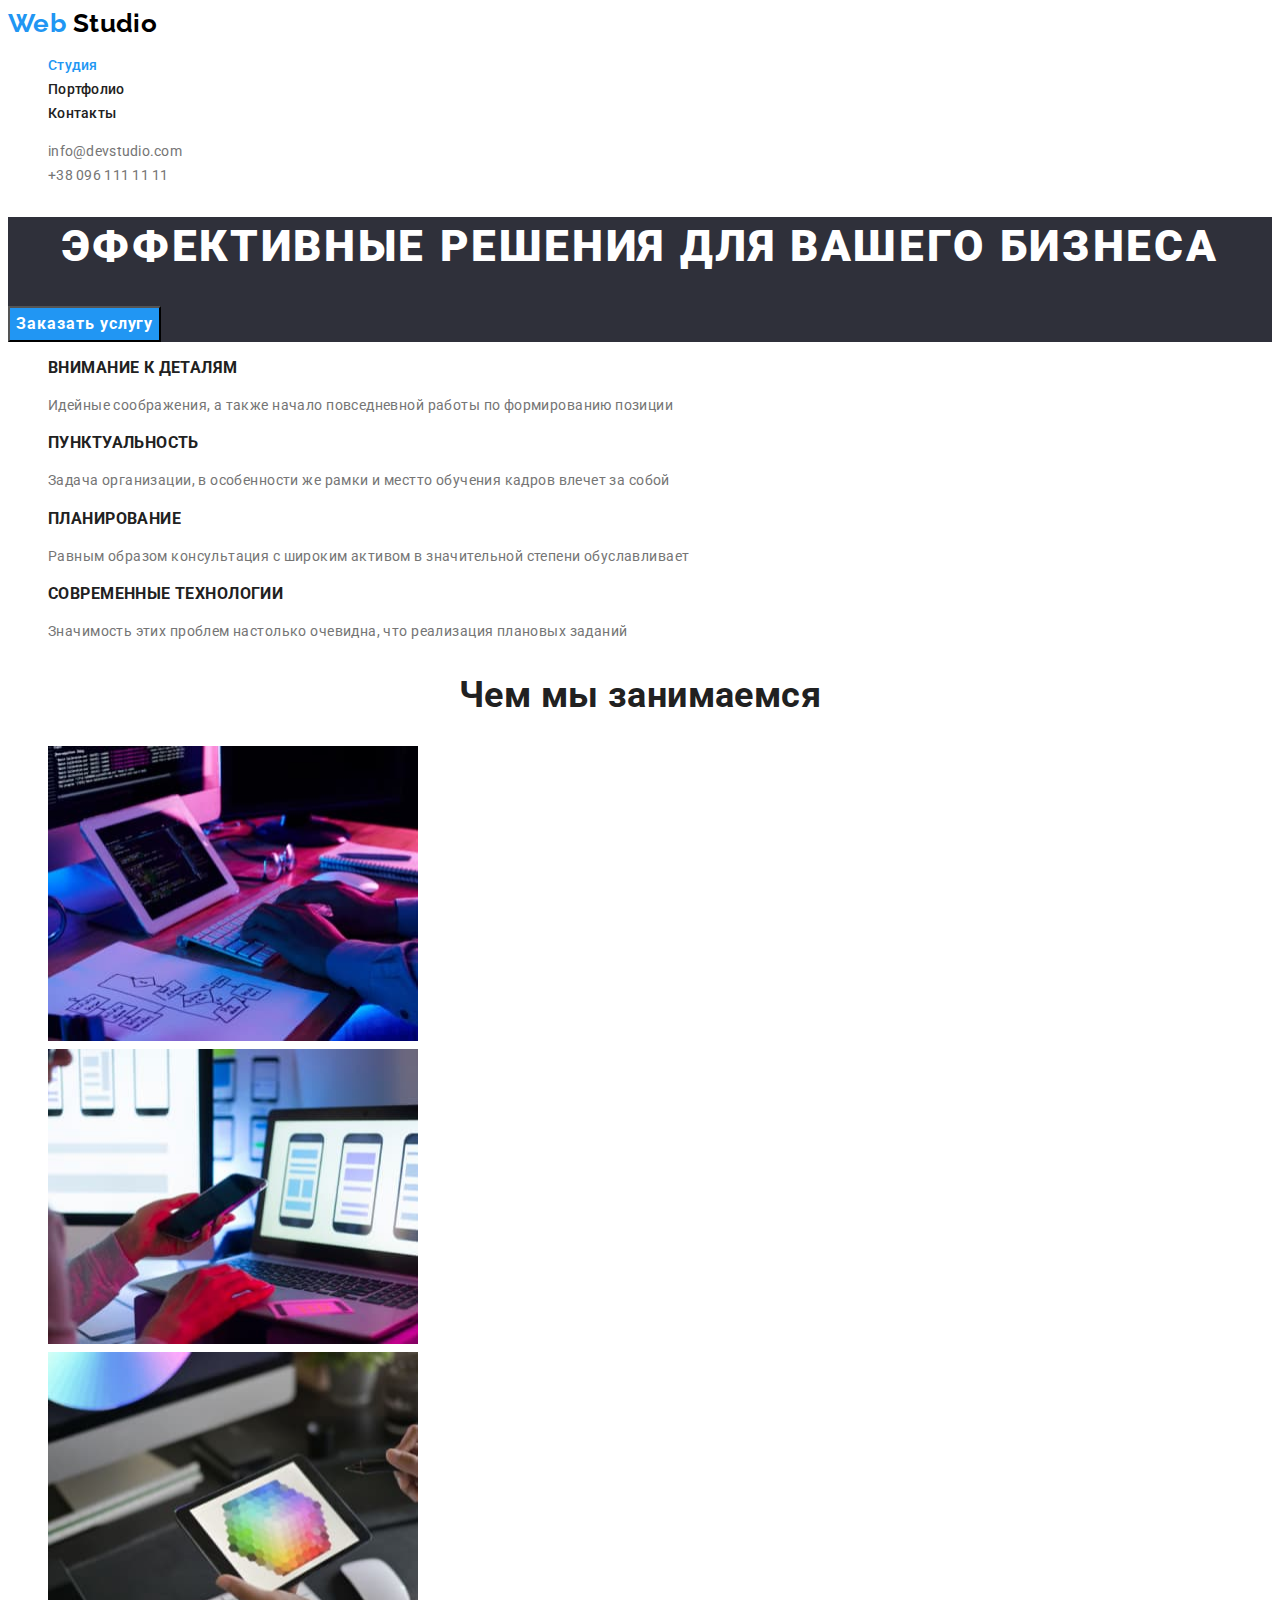
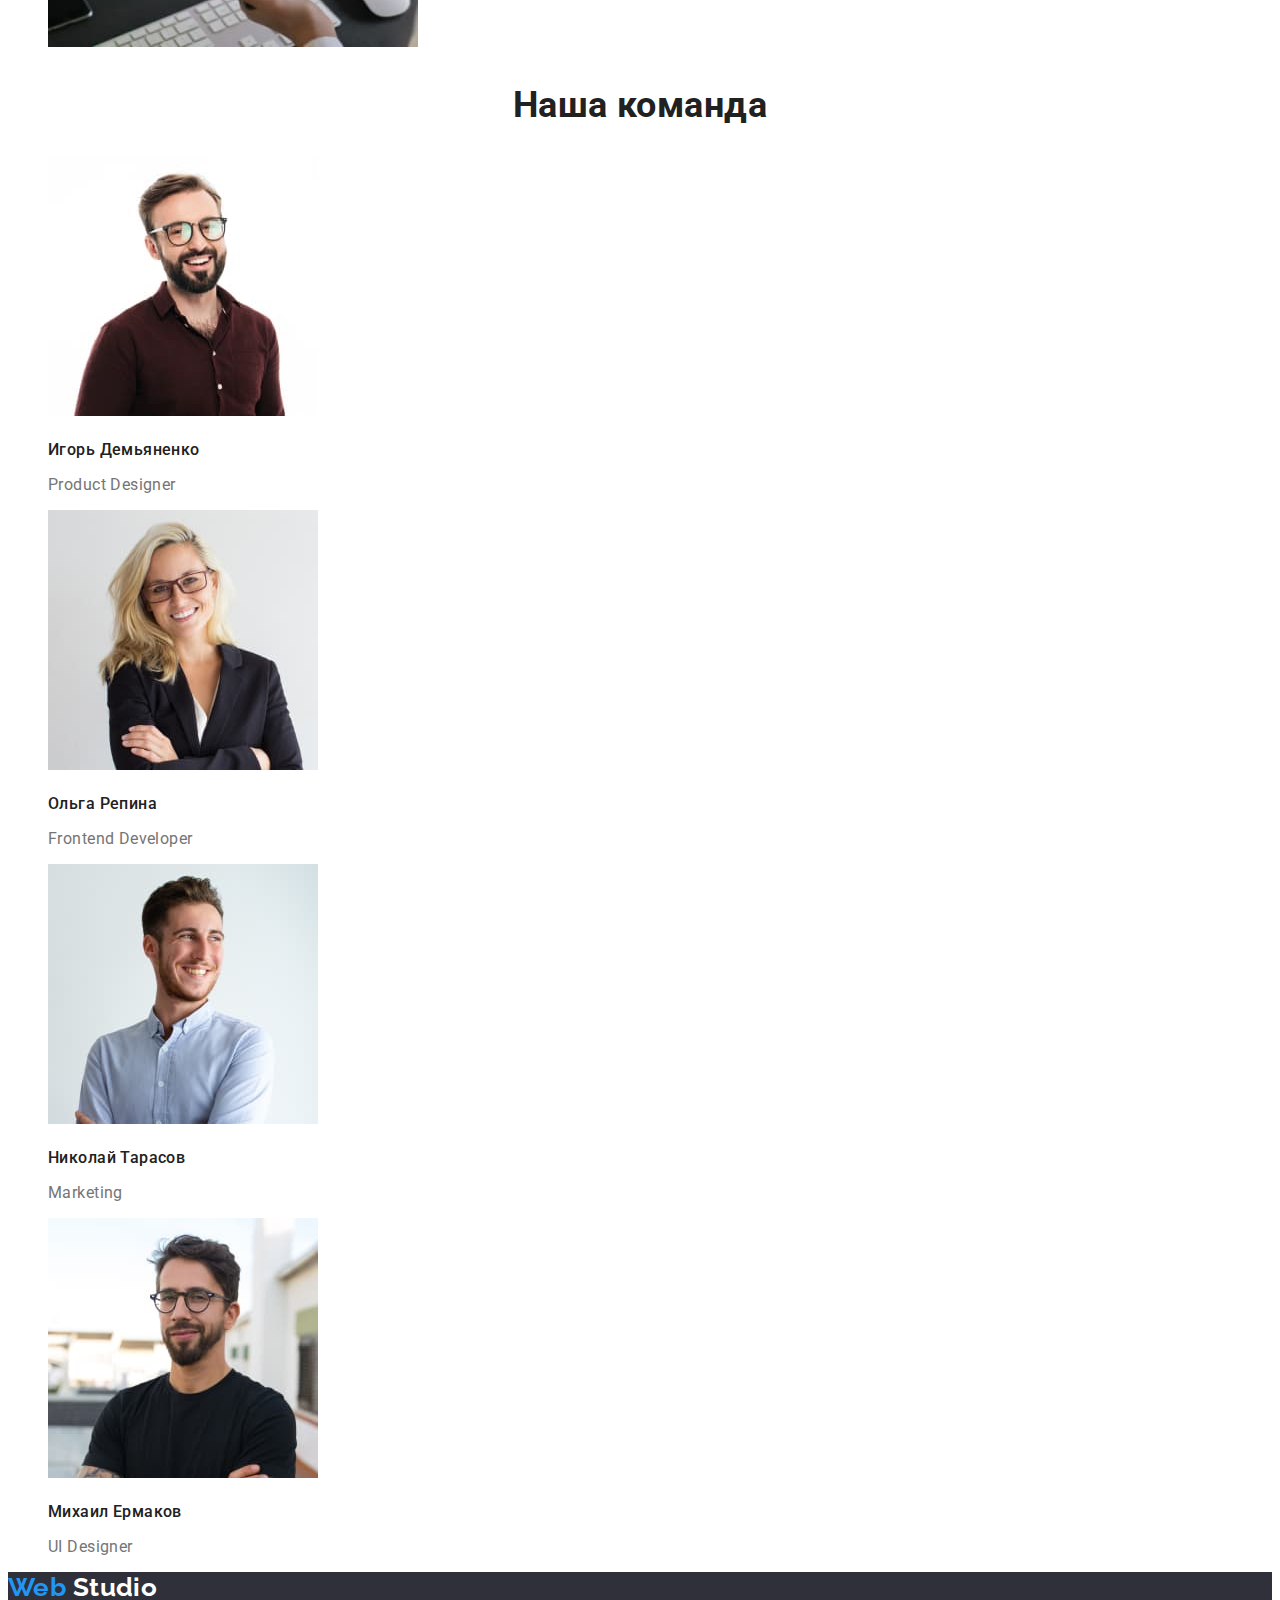
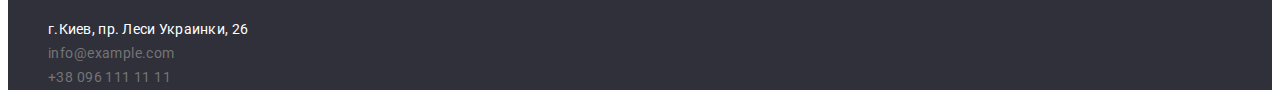
==== index.html @ 03360851 "Initial commit" ====
<!DOCTYPE html>
<html lang="ru">
	<head>
		<meta charset="UTF-8" />
		<meta http-equiv="X-UA-Compatible" content="IE=edge" />
		<meta name="viewport" content="width=device-width, initial-scale=1.0" />
		<title>Document</title>
		<link rel="preconnect" href="https://fonts.googleapis.com" />
		<link rel="preconnect" href="https://fonts.gstatic.com" crossorigin />
		<link href="https://fonts.googleapis.com/css2?family=Roboto:wght@400;500;700;900&display=swap" rel="stylesheet" />
		<link rel="preconnect" href="https://fonts.googleapis.com" />
		<link rel="preconnect" href="https://fonts.gstatic.com" crossorigin />
		<link href="https://fonts.googleapis.com/css2?family=Raleway:wght@700&display=swap" rel="stylesheet" />
		<link rel="stylesheet" href="./styles/styles.css" />
	</head>
	<body>
		<!-- Header -->
		<header class="header">
			<nav class="header-nav">
				<a class="logo" href="./index.html">
					<span class="logo-cl">Web</span>
					Studio
				</a>

				<ul class="header-list">
					<li class="header-item">
						<a class="header-link studio current" href="./index.html">Студия</a>
					</li>
					<li class="header-item">
						<a class="header-link portfolio" href="./portfolio.html">Портфолио</a>
					</li>
					<li class="header-item">
						<a class="header-link contact" href="">Контакты</a>
					</li>
				</ul>
			</nav>
			<ul class="list-contact">
				<li class="contact-link">
					<a class="link" href="mailto:info@devstudio.com">info@devstudio.com</a>
				</li>
				<li class="contact-tel">
					<a class="link" href="tel:+380961111111">+38 096 111 11 11</a>
				</li>
			</ul>
		</header>
		<!-- Main -->
		<main>
			<!-- Hero -->
			<section class="hero">
				<h1 class="hero-title">Эффективные решения для вашего бизнеса</h1>
				<button class="button primary">Заказать услугу</button>
			</section>
			<!-- Benefits -->
			<section class="section">
				<h2 hidden>Преимущества</h2>
				<ul class="section-list">
					<li class="section-item">
						<h3 class="section-title">Внимание к деталям</h3>
						<p class="text">Идейные соображения, а также начало повседневной работы по формированию позиции</p>
					</li>
					<li class="section-item">
						<h3 class="section-title">Пунктуальность</h3>
						<p class="text">Задача организации, в особенности же рамки и местто обучения кадров влечет за собой</p>
					</li>
					<li class="section-item">
						<h3 class="section-title">Планирование</h3>
						<p class="text">Равным образом консультация с широким активом в значительной степени обуславливает</p>
					</li>
					<li class="section-item">
						<h3 class="section-title">Современные технологии</h3>
						<p class="text">Значимость этих проблем настолько очевидна, что реализация плановых заданий</p>
					</li>
				</ul>
			</section>
			<!-- About -->
			<section class="work">
				<h2 class="work-title">Чем мы занимаемся</h2>
				<ul class="work-list">
					<li class="work-item">
						<img class="work-img" src="./images/home/box-1.jpg" alt="алгоритм" width="370" height="295" />
					</li>
					<li class="work-item">
						<img class="work-img" src="./images/home/box-2.jpg" alt="три-смартфона" width="370" height="295" />
					</li>
					<li class="work-item">
						<img class="work-img" src="./images/home/box-3.jpg" alt="планшет" width="370" height="295" />
					</li>
				</ul>
			</section>

			<!-- Command -->
			<section class="section-command">
				<h2 class="command-title">Наша команда</h2>
				<ul class="command-list">
					<li class="command-item">
						<img class="command-img" src="./images/home/img-1.jpg" alt="Игорь-Демьяненко" width="270" height="260" />
						<h3 class="subtitle">Игорь Демьяненко</h3>
						<p class="text" lang="en">Product Designer</p>
					</li>
					<li class="command-item">
						<img src="./images/home/img-2.jpg" alt="Ольга-Репина" width="270" height="260" />
						<h3 class="subtitle">Ольга Репина</h3>
						<p class="text" lang="en">Frontend Developer</p>
					</li>
					<li class="command-item">
						<img src="./images/home/img-3.jpg" alt="Николай-Тарасов" width="270" height="260" />
						<h3 class="subtitle">Николай Тарасов</h3>
						<p class="text" lang="en">Marketing</p>
					</li>
					<li class="command-item">
						<img class="command-img" src="./images/home/img-4.jpg" alt="Михаил-Ерамаков" width="270" height="260" />
						<h3 class="subtitle">Михаил Ермаков</h3>
						<p class="text" lang="en">UI Designer</p>
					</li>
				</ul>
			</section>
		</main>

		<!-- Footer -->
		<footer class="footer">
			<a class="logo" href="./index.html">
				<span class="logo-cl">Web</span>
				Studio
			</a>
			<!-- Contacts -->
			<address class="contact">
				<ul class="list">
					<li class="item">
						<a
							class="link-map"
							href="https://goo.gl/maps/piqngm7oDQpEDh6u6"
							target="_blank"
							rel="noopener nofollow noreferrer"
						>
							г.Киев, пр. Леси Украинки, 26
						</a>
					</li>
					<li class="item">
						<a class="link" href="mailto:info@example.com">info@example.com</a>
					</li>
					<li class="item">
						<a class="link" href="tel:+380961111111">+38 096 111 11 11</a>
					</li>
				</ul>
			</address>
		</footer>
	</body>
</html>
---- styles/styles.css ----
/* Fonts */
:root 
{
    --main-font: 'Roboto', sans-serif;
    --secondary-font: 'Raleway', sans-serif;
    --main-font-size: 14px;
    --accent-txt-color: #2196F3;
    --logo-txt-color: #000000;
    --subtitle-txt: #212121;
    --primary-txt-color: #757575;
    --hero-bcg: #2F303A;
    --background: #F5F4FA;
    --bcg-color: #FFFFFF;
}

body 
{
    font-family: var(--main-font), sans-serif;
    font-size: var(--main-font-size);
    letter-spacing: 0.03em;
    line-height: 1.71;
}
/* Header */
.header-item, .contact-link, .contact-tel 
{
    text-decoration: none;
    list-style: none;
}
/* logo */
.logo
{
    font-family: var(--secondary-font), sans-serif;
    font-weight: 700;
    font-size: 26px;
    line-height: 1.19;
    text-transform: capitalize;
    text-decoration: none;
    color: var(--logo-txt-color);
}

.header.logo, .footer>.logo 
{
    color: var(--bcg-color);
}

.logo-cl 
{
    color: var(--accent-txt-color);
}

/* Header */
.header-link.current
{
    letter-spacing: 0.02em;
    color: var(--accent-txt-color);
}

.header-link 
{
    text-decoration: none;
    text-transform: capitalize;
    font-weight: 500;
    line-height: 1.14;
    letter-spacing: 0.02em;
    color: var(--subtitle-txt);
    
}
.header-link:hover,
.header-link:focus 
{
    color: var(--accent-txt-color);
}

/* link to page */
.link, .card-text 
{
    color: var(--primary-txt-color);
}

.link, .link-map
{
    font-style: normal;
    font-size: 14px;
    letter-spacing: 0.02em;
    line-height: 1.71;
    text-decoration: none;
}
.item>.link {letter-spacing: 0.03em;}
.link-map 
{
    color: var(--bcg-color); 
}

.link:hover, .link:focus, .link-map:hover, .link-map:focus
{  color: var(--accent-txt-color);
}
/* Block Hero */
.hero 
{
    background-color: var(--hero-bcg);
}
.hero-title 
{
    font-weight: 900;
    font-size: 44px;
    line-height: 1.36;
    text-align: center;
    text-transform: uppercase;
    letter-spacing: 0.06em;
    color: var(--bcg-color);
}


.button 
{
    align-items: center;
    text-align: center;
    cursor: pointer;
    font-family: inherit;
    font-weight: 700;
    font-size: 16px;
    line-height: 1.88;
    letter-spacing: 0.06em;
    background-color: var(--background); 
    color: var(--subtitle-txt);
}
.button.primary
{
    color: var(--bcg-color);
    background-color: var(--accent-txt-color);
}
.button.primary:hover, .button-primary:focus
{
    background-color: #188CE8;
}

/* Benefits */
.work-title, .command-title
{
    font-weight: 700;
    font-size: 36px;
    line-height: 1.17;
    text-align: center;
    color: var(--subtitle-txt);
}

.section-title 
{
    font-weight: 700;
    line-height: 1.14;
    text-transform: uppercase;
    color: var(--subtitle-txt); 
}

.section-item .text 
{   
    color: var(--primary-txt-color);
}
.command-item .subtitle {
    font-weight: 500;
    font-size: 16px;
    line-height: 1.19;
    text-transform: capitalize;
    color: var(--subtitle-txt);
}
.command-item .text 
{
    font-size: 16px;
    line-height: 1.19;
    color: var(--primary-txt-color);
}

.section-list, .work-list, 
.command-list, .header-list, 
.filter-list, .card-list, .list 
{
    list-style: none;
}

/* Filter on page two */
.filter-btn.current,
.filter-btn:hover,
.filter-btn:focus {
    letter-spacing: 0.02em;
    color: var(--bcg-color);
    background-color: var(--accent-txt-color);
}
.filter-btn
{
    cursor: pointer;
    text-transform: capitalize;
    color: var(--subtitle-txt);
}
.filter-btn,
.card-title .ignor,
.card-text .ignor 
{
    text-transform: none;
}
.filter-btn
{
    font-family: var(--main-font), sans-serif;
    font-weight: 500;
    font-size: var(--main-font-size);
    line-height: 26px;
    text-align: center;
    letter-spacing: 0.03em;;
}
.card-title 
{
    font-weight: 700;
    font-size: 18px;
    line-height: 2;
    text-transform: capitalize;
    letter-spacing: 0.06em;
    color: var(--subtitle-txt);
}
.card-text 
{
    text-transform: capitalize;
}

.filter-btn:hover,
.filter-btn:focus 
{
    text-transform: capitalize;
    background: var(--accent-txt-color);
    color: var(--bcg-color);
}
/* Footer */
.footer 
{
    background-color: var(--hero-bcg);
}
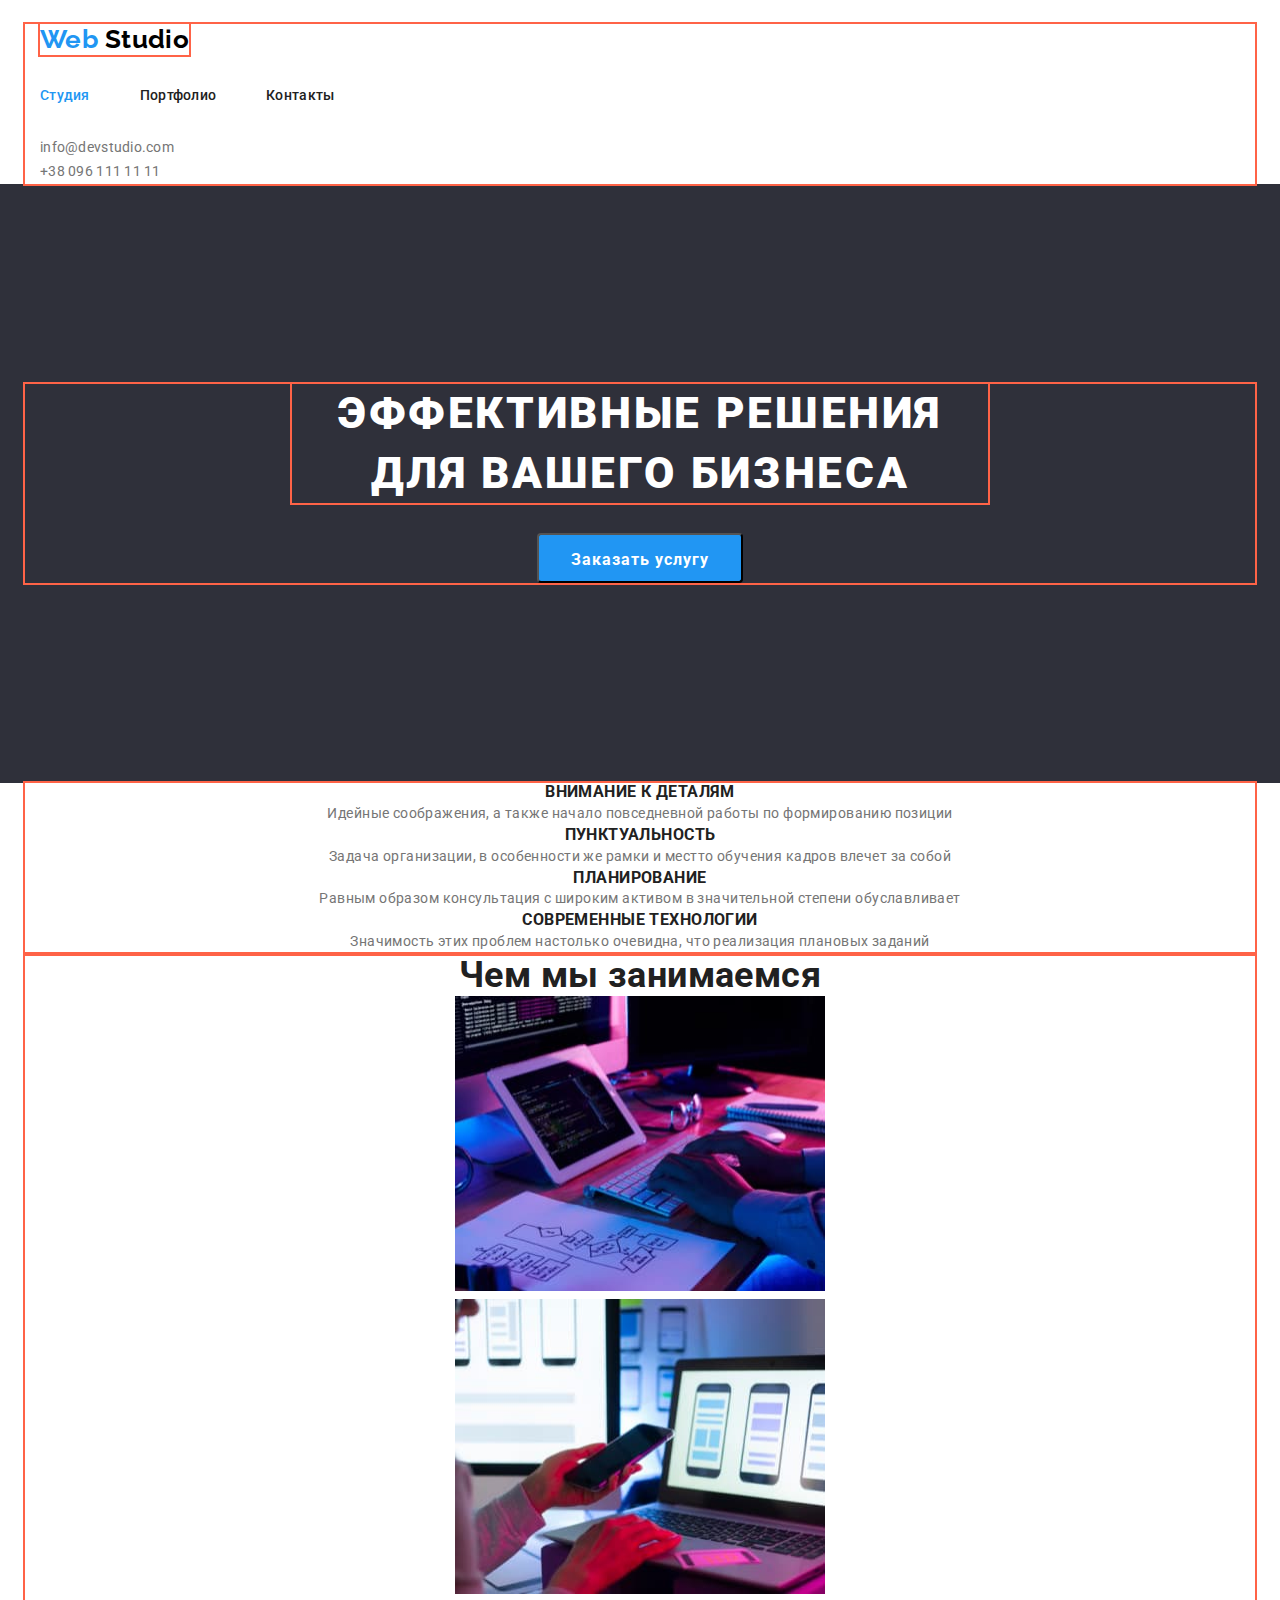
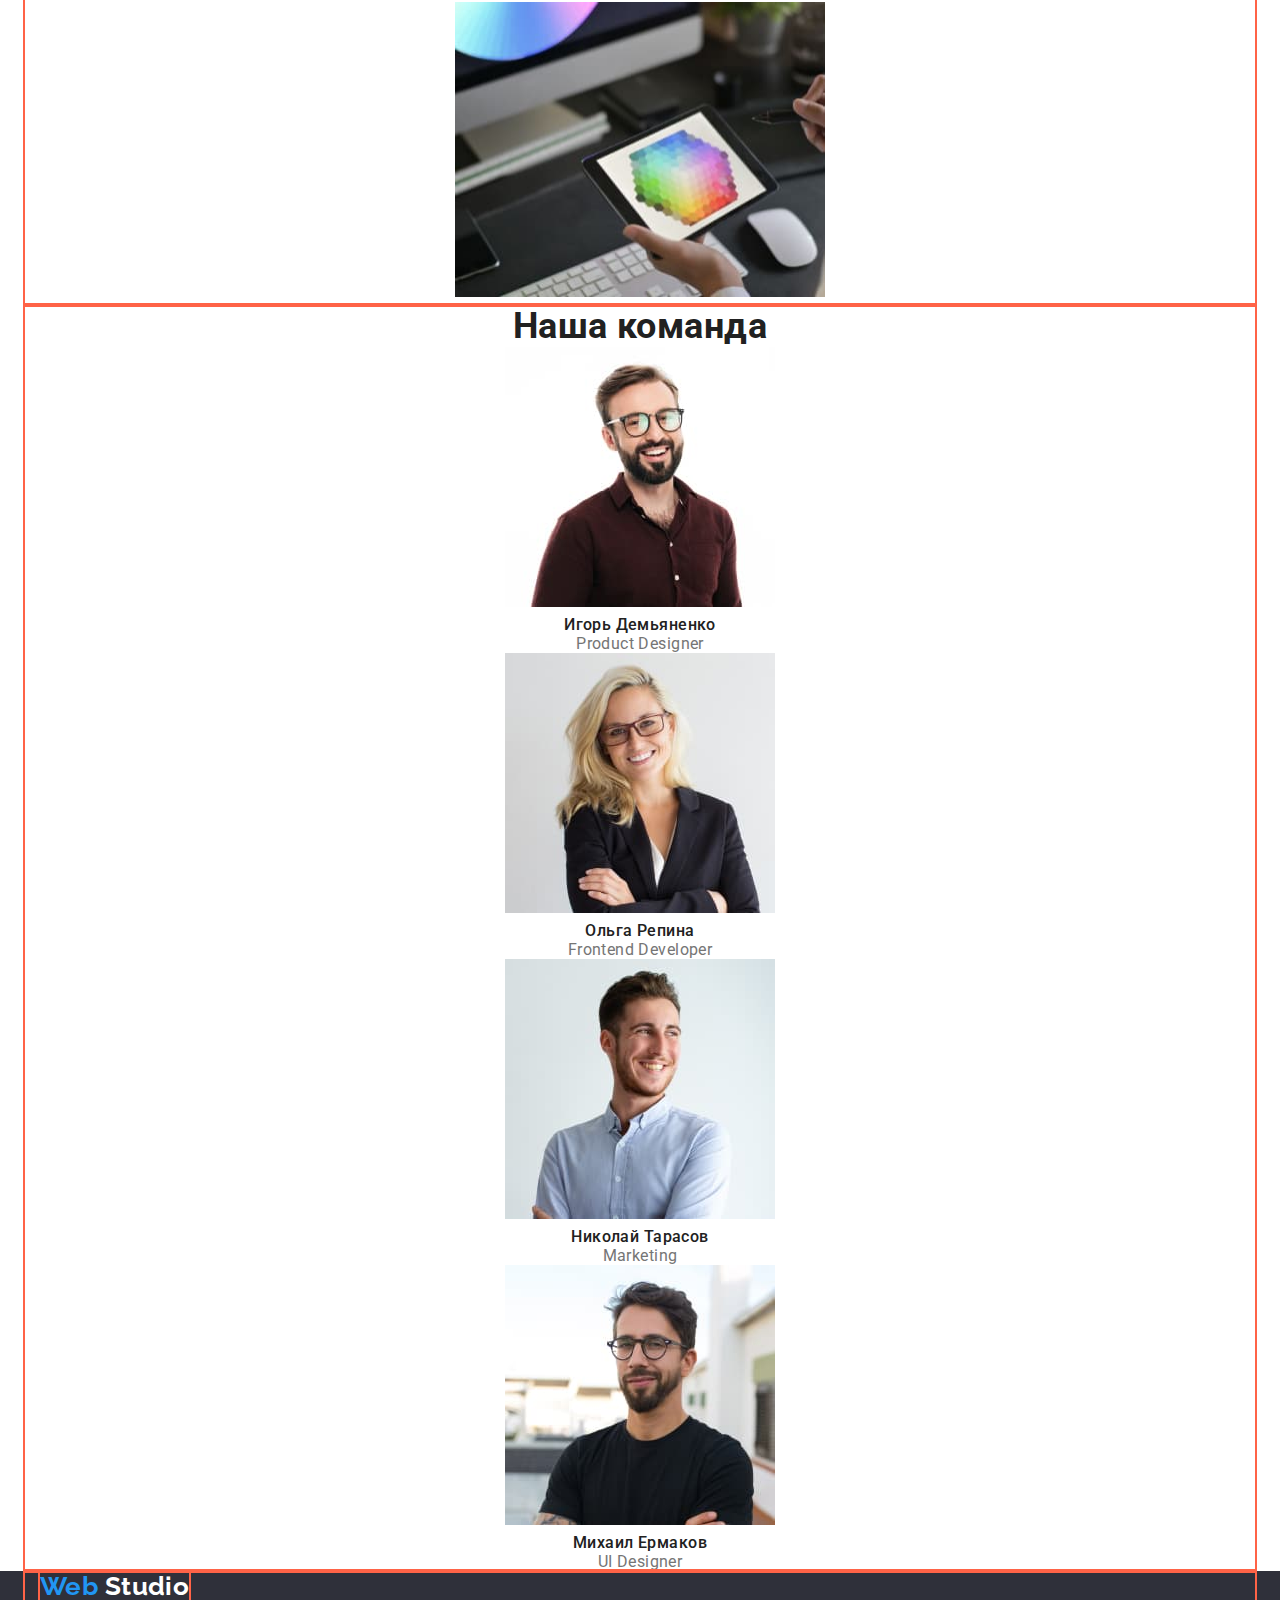
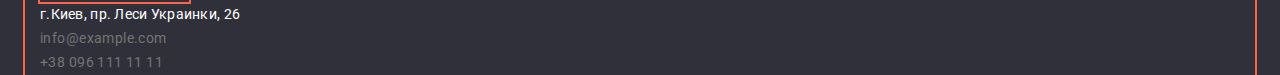
==== commit a8757da6: "дз4 половина" ====
--- a/index.html
+++ b/index.html
@@ -16,133 +16,146 @@
 	<body>
 		<!-- Header -->
 		<header class="header">
-			<nav class="header-nav">
-				<a class="logo" href="./index.html">
-					<span class="logo-cl">Web</span>
-					Studio
-				</a>
+			<div class="container-logo">
+				<nav class="header-nav">
+					<a class="logo" href="./index.html">
+						<span class="logo-cl">Web</span>
+						Studio
+					</a>
 
-				<ul class="header-list">
-					<li class="header-item">
-						<a class="header-link studio current" href="./index.html">Студия</a>
+					<ul class="header-list">
+						<li class="header-item">
+							<a class="header-link studio current" href="./index.html">Студия</a>
+						</li>
+						<li class="header-item">
+							<a class="header-link portfolio" href="./portfolio.html">Портфолио</a>
+						</li>
+						<li class="header-item">
+							<a class="header-link contact" href="">Контакты</a>
+						</li>
+					</ul>
+				</nav>
+				<ul class="list-contact">
+					<li class="contact-link">
+						<a class="link" href="mailto:info@devstudio.com">info@devstudio.com</a>
 					</li>
-					<li class="header-item">
-						<a class="header-link portfolio" href="./portfolio.html">Портфолио</a>
-					</li>
-					<li class="header-item">
-						<a class="header-link contact" href="">Контакты</a>
+					<li class="contact-tel">
+						<a class="link" href="tel:+380961111111">+38 096 111 11 11</a>
 					</li>
 				</ul>
-			</nav>
-			<ul class="list-contact">
-				<li class="contact-link">
-					<a class="link" href="mailto:info@devstudio.com">info@devstudio.com</a>
-				</li>
-				<li class="contact-tel">
-					<a class="link" href="tel:+380961111111">+38 096 111 11 11</a>
-				</li>
-			</ul>
+			</div>
 		</header>
 		<!-- Main -->
 		<main>
 			<!-- Hero -->
 			<section class="hero">
-				<h1 class="hero-title">Эффективные решения для вашего бизнеса</h1>
-				<button class="button primary">Заказать услугу</button>
+				<div class="container">
+					<h1 class="hero-title">Эффективные решения для вашего бизнеса</h1>
+					<button class="button primary">Заказать услугу</button>
+				</div>
 			</section>
 			<!-- Benefits -->
 			<section class="section">
-				<h2 hidden>Преимущества</h2>
-				<ul class="section-list">
-					<li class="section-item">
-						<h3 class="section-title">Внимание к деталям</h3>
-						<p class="text">Идейные соображения, а также начало повседневной работы по формированию позиции</p>
-					</li>
-					<li class="section-item">
-						<h3 class="section-title">Пунктуальность</h3>
-						<p class="text">Задача организации, в особенности же рамки и местто обучения кадров влечет за собой</p>
-					</li>
-					<li class="section-item">
-						<h3 class="section-title">Планирование</h3>
-						<p class="text">Равным образом консультация с широким активом в значительной степени обуславливает</p>
-					</li>
-					<li class="section-item">
-						<h3 class="section-title">Современные технологии</h3>
-						<p class="text">Значимость этих проблем настолько очевидна, что реализация плановых заданий</p>
-					</li>
-				</ul>
+				<div class="container">
+					<h2 hidden>Преимущества</h2>
+					<ul class="section-list">
+						<li class="section-item">
+							<h3 class="section-title">Внимание к деталям</h3>
+							<p class="text">Идейные соображения, а также начало повседневной работы по формированию позиции</p>
+						</li>
+						<li class="section-item">
+							<h3 class="section-title">Пунктуальность</h3>
+							<p class="text">Задача организации, в особенности же рамки и местто обучения кадров влечет за собой</p>
+						</li>
+						<li class="section-item">
+							<h3 class="section-title">Планирование</h3>
+							<p class="text">Равным образом консультация с широким активом в значительной степени обуславливает</p>
+						</li>
+						<li class="section-item">
+							<h3 class="section-title">Современные технологии</h3>
+							<p class="text">Значимость этих проблем настолько очевидна, что реализация плановых заданий</p>
+						</li>
+					</ul>
+				</div>
 			</section>
+
 			<!-- About -->
 			<section class="work">
-				<h2 class="work-title">Чем мы занимаемся</h2>
-				<ul class="work-list">
-					<li class="work-item">
-						<img class="work-img" src="./images/home/box-1.jpg" alt="алгоритм" width="370" height="295" />
-					</li>
-					<li class="work-item">
-						<img class="work-img" src="./images/home/box-2.jpg" alt="три-смартфона" width="370" height="295" />
-					</li>
-					<li class="work-item">
-						<img class="work-img" src="./images/home/box-3.jpg" alt="планшет" width="370" height="295" />
-					</li>
-				</ul>
+				<div class="container">
+					<h2 class="work-title">Чем мы занимаемся</h2>
+					<ul class="work-list">
+						<li class="work-item">
+							<img class="work-img" src="./images/home/box-1.jpg" alt="алгоритм" width="370" height="295" />
+						</li>
+						<li class="work-item">
+							<img class="work-img" src="./images/home/box-2.jpg" alt="три-смартфона" width="370" height="295" />
+						</li>
+						<li class="work-item">
+							<img class="work-img" src="./images/home/box-3.jpg" alt="планшет" width="370" height="295" />
+						</li>
+					</ul>
+				</div>
 			</section>
 
 			<!-- Command -->
 			<section class="section-command">
-				<h2 class="command-title">Наша команда</h2>
-				<ul class="command-list">
-					<li class="command-item">
-						<img class="command-img" src="./images/home/img-1.jpg" alt="Игорь-Демьяненко" width="270" height="260" />
-						<h3 class="subtitle">Игорь Демьяненко</h3>
-						<p class="text" lang="en">Product Designer</p>
-					</li>
-					<li class="command-item">
-						<img src="./images/home/img-2.jpg" alt="Ольга-Репина" width="270" height="260" />
-						<h3 class="subtitle">Ольга Репина</h3>
-						<p class="text" lang="en">Frontend Developer</p>
-					</li>
-					<li class="command-item">
-						<img src="./images/home/img-3.jpg" alt="Николай-Тарасов" width="270" height="260" />
-						<h3 class="subtitle">Николай Тарасов</h3>
-						<p class="text" lang="en">Marketing</p>
-					</li>
-					<li class="command-item">
-						<img class="command-img" src="./images/home/img-4.jpg" alt="Михаил-Ерамаков" width="270" height="260" />
-						<h3 class="subtitle">Михаил Ермаков</h3>
-						<p class="text" lang="en">UI Designer</p>
-					</li>
-				</ul>
+				<div class="container">
+					<h2 class="command-title">Наша команда</h2>
+					<ul class="command-list">
+						<li class="command-item">
+							<img class="command-img" src="./images/home/img-1.jpg" alt="Игорь-Демьяненко" width="270" height="260" />
+							<h3 class="subtitle">Игорь Демьяненко</h3>
+							<p class="text" lang="en">Product Designer</p>
+						</li>
+						<li class="command-item">
+							<img src="./images/home/img-2.jpg" alt="Ольга-Репина" width="270" height="260" />
+							<h3 class="subtitle">Ольга Репина</h3>
+							<p class="text" lang="en">Frontend Developer</p>
+						</li>
+						<li class="command-item">
+							<img src="./images/home/img-3.jpg" alt="Николай-Тарасов" width="270" height="260" />
+							<h3 class="subtitle">Николай Тарасов</h3>
+							<p class="text" lang="en">Marketing</p>
+						</li>
+						<li class="command-item">
+							<img class="command-img" src="./images/home/img-4.jpg" alt="Михаил-Ерамаков" width="270" height="260" />
+							<h3 class="subtitle">Михаил Ермаков</h3>
+							<p class="text" lang="en">UI Designer</p>
+						</li>
+					</ul>
+				</div>
 			</section>
 		</main>
 
 		<!-- Footer -->
 		<footer class="footer">
-			<a class="logo" href="./index.html">
-				<span class="logo-cl">Web</span>
-				Studio
-			</a>
-			<!-- Contacts -->
-			<address class="contact">
-				<ul class="list">
-					<li class="item">
-						<a
-							class="link-map"
-							href="https://goo.gl/maps/piqngm7oDQpEDh6u6"
-							target="_blank"
-							rel="noopener nofollow noreferrer"
-						>
-							г.Киев, пр. Леси Украинки, 26
-						</a>
-					</li>
-					<li class="item">
-						<a class="link" href="mailto:info@example.com">info@example.com</a>
-					</li>
-					<li class="item">
-						<a class="link" href="tel:+380961111111">+38 096 111 11 11</a>
-					</li>
-				</ul>
-			</address>
+			<div class="container-logo">
+				<a class="logo" href="./index.html">
+					<span class="logo-cl">Web</span>
+					Studio
+				</a>
+				<!-- Contacts -->
+				<address class="contact">
+					<ul class="list">
+						<li class="item">
+							<a
+								class="link-map"
+								href="https://goo.gl/maps/piqngm7oDQpEDh6u6"
+								target="_blank"
+								rel="noopener nofollow noreferrer"
+							>
+								г.Киев, пр. Леси Украинки, 26
+							</a>
+						</li>
+						<li class="item">
+							<a class="link" href="mailto:info@example.com">info@example.com</a>
+						</li>
+						<li class="item">
+							<a class="link" href="tel:+380961111111">+38 096 111 11 11</a>
+						</li>
+					</ul>
+				</address>
+			</div>
 		</footer>
 	</body>
 </html>
--- a/styles/styles.css
+++ b/styles/styles.css
@@ -15,12 +15,40 @@
 
 body 
 {
+    margin: 0;
     font-family: var(--main-font), sans-serif;
     font-size: var(--main-font-size);
     letter-spacing: 0.03em;
     line-height: 1.71;
 }
 /* Header */
+.header {
+    padding-top: 24px;
+    }
+.container, .container-logo
+{
+    width: 1200px;
+    margin-left: auto;
+    margin-right: auto;
+    padding-left: 15px;
+    padding-right: 15px;
+    text-align: center;
+
+    outline: 2px solid tomato;
+}
+
+.container-logo 
+{
+    text-align: left;
+}
+.container h1,
+h2,
+h3, p,
+ul, li:nth-last-of-type(-n+2) {
+    margin-top: 0px;
+    margin-bottom: 0px;
+}
+.list-contact {padding: 0%;}
 .header-item, .contact-link, .contact-tel 
 {
     text-decoration: none;
@@ -29,22 +57,28 @@
 /* logo */
 .logo
 {
+    display: inline-block;
+
     font-family: var(--secondary-font), sans-serif;
     font-weight: 700;
     font-size: 26px;
     line-height: 1.19;
     text-transform: capitalize;
     text-decoration: none;
+    
     color: var(--logo-txt-color);
-}
-
-.header.logo, .footer>.logo 
-{
-    color: var(--bcg-color);
+    outline: 2px solid tomato;
+}
+
+.header.logo, .footer .logo 
+{
+    color: var(--bcg-color);
+    
 }
 
 .logo-cl 
 {
+    
     color: var(--accent-txt-color);
 }
 
@@ -57,11 +91,16 @@
 
 .header-link 
 {
+    display: block;
+    padding-top: 32px;
+    padding-bottom: 32px;
+
     text-decoration: none;
     text-transform: capitalize;
     font-weight: 500;
     line-height: 1.14;
     letter-spacing: 0.02em;
+
     color: var(--subtitle-txt);
     
 }
@@ -97,22 +136,35 @@
 /* Block Hero */
 .hero 
 {
+    padding-top: 200px;
+    padding-bottom: 200px;
     background-color: var(--hero-bcg);
 }
 .hero-title 
 {
+    outline: 2px solid tomato;
+    display: block;
+    width: 696px;
+    margin-left: auto;
+    margin-right: auto;
     font-weight: 900;
     font-size: 44px;
     line-height: 1.36;
     text-align: center;
     text-transform: uppercase;
     letter-spacing: 0.06em;
+    margin-bottom: 30px;
     color: var(--bcg-color);
 }
 
 
 .button 
 {
+    display: inline-block;
+    border-radius: 4px;
+    min-width: 200px;
+    height: 50px;
+    padding: 10px 32px;
     align-items: center;
     text-align: center;
     cursor: pointer;
@@ -126,6 +178,7 @@
 }
 .button.primary
 {
+    margin-top: 30px;
     color: var(--bcg-color);
     background-color: var(--accent-txt-color);
 }
@@ -174,8 +227,21 @@
 .command-list, .header-list, 
 .filter-list, .card-list, .list 
 {
+    padding: 0px;
     list-style: none;
 }
+.header-list 
+{
+    display: flex;
+}
+.header-list .header-item + .header-item 
+{
+    margin-left: 50px;
+}
+/* .header-item {
+    outline: 2px solid tomato;
+
+} */
 
 /* Filter on page two */
 .filter-btn.current,
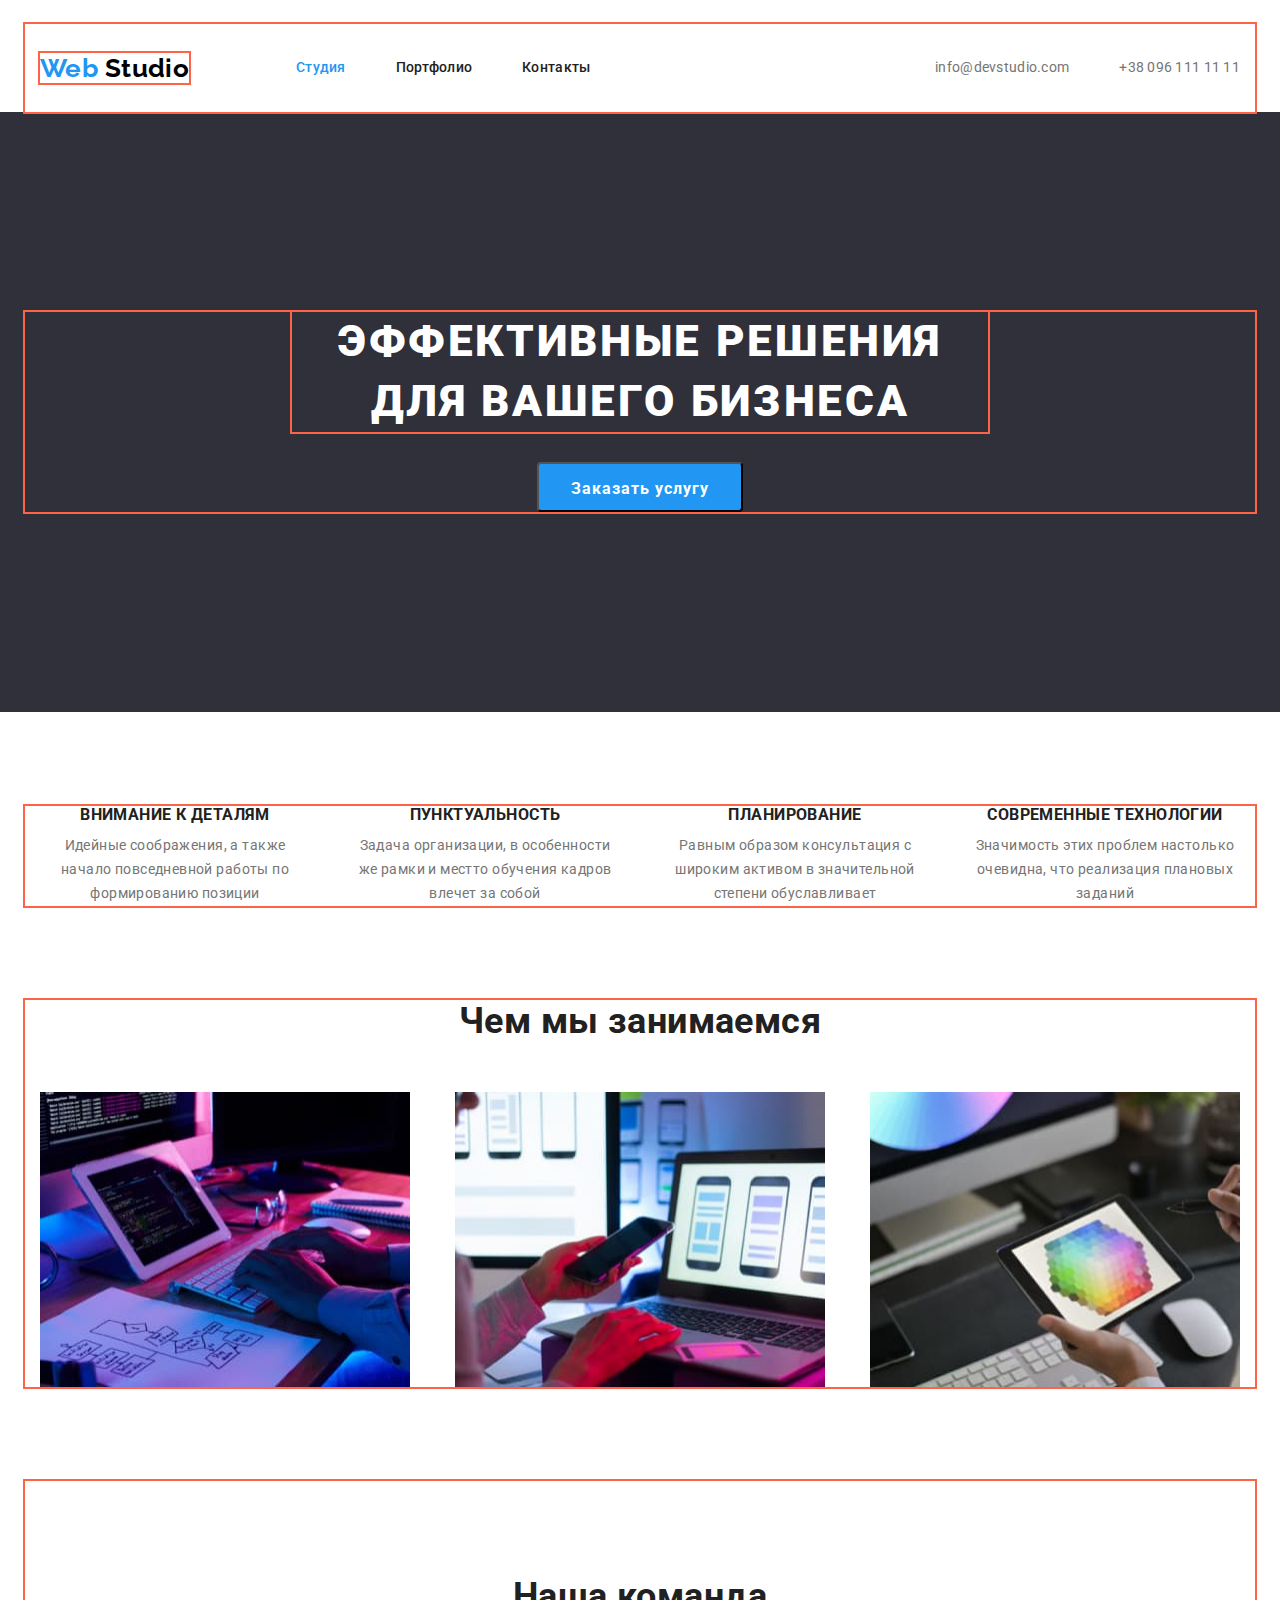
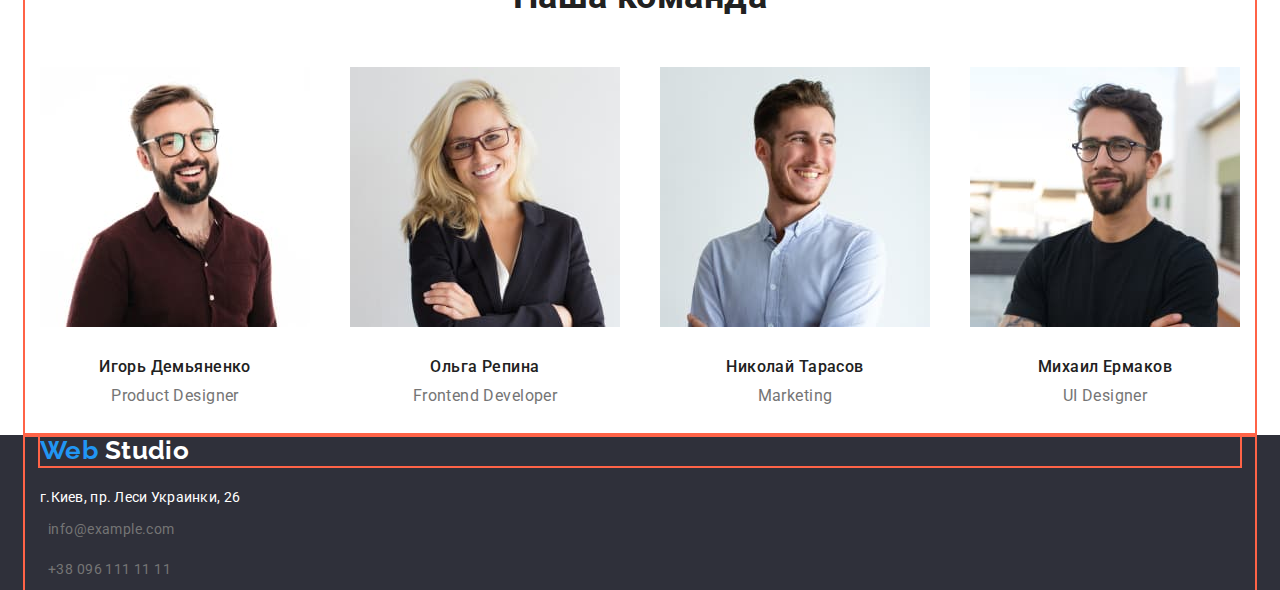
==== commit 9396698c: "дз3 первая проверка" ====
--- a/index.html
+++ b/index.html
@@ -16,7 +16,7 @@
 	<body>
 		<!-- Header -->
 		<header class="header">
-			<div class="container-logo">
+			<div class="container main">
 				<nav class="header-nav">
 					<a class="logo" href="./index.html">
 						<span class="logo-cl">Web</span>
@@ -34,15 +34,15 @@
 							<a class="header-link contact" href="">Контакты</a>
 						</li>
 					</ul>
+					<ul class="list-contact">
+						<li class="contact-link">
+							<a class="link" href="mailto:info@devstudio.com">info@devstudio.com</a>
+						</li>
+						<li class="contact-tel">
+							<a class="link" href="tel:+380961111111">+38 096 111 11 11</a>
+						</li>
+					</ul>
 				</nav>
-				<ul class="list-contact">
-					<li class="contact-link">
-						<a class="link" href="mailto:info@devstudio.com">info@devstudio.com</a>
-					</li>
-					<li class="contact-tel">
-						<a class="link" href="tel:+380961111111">+38 096 111 11 11</a>
-					</li>
-				</ul>
 			</div>
 		</header>
 		<!-- Main -->
@@ -99,7 +99,7 @@
 
 			<!-- Command -->
 			<section class="section-command">
-				<div class="container">
+				<div class="container command">
 					<h2 class="command-title">Наша команда</h2>
 					<ul class="command-list">
 						<li class="command-item">
@@ -108,12 +108,12 @@
 							<p class="text" lang="en">Product Designer</p>
 						</li>
 						<li class="command-item">
-							<img src="./images/home/img-2.jpg" alt="Ольга-Репина" width="270" height="260" />
+							<img class="command-img" src="./images/home/img-2.jpg" alt="Ольга-Репина" width="270" height="260" />
 							<h3 class="subtitle">Ольга Репина</h3>
 							<p class="text" lang="en">Frontend Developer</p>
 						</li>
 						<li class="command-item">
-							<img src="./images/home/img-3.jpg" alt="Николай-Тарасов" width="270" height="260" />
+							<img class="command-img" src="./images/home/img-3.jpg" alt="Николай-Тарасов" width="270" height="260" />
 							<h3 class="subtitle">Николай Тарасов</h3>
 							<p class="text" lang="en">Marketing</p>
 						</li>
@@ -129,7 +129,7 @@
 
 		<!-- Footer -->
 		<footer class="footer">
-			<div class="container-logo">
+			<div class="container list-item">
 				<a class="logo" href="./index.html">
 					<span class="logo-cl">Web</span>
 					Studio
--- a/styles/styles.css
+++ b/styles/styles.css
@@ -25,7 +25,7 @@
 .header {
     padding-top: 24px;
     }
-.container, .container-logo
+.container
 {
     width: 1200px;
     margin-left: auto;
@@ -36,11 +36,12 @@
 
     outline: 2px solid tomato;
 }
-
-.container-logo 
-{
-    text-align: left;
-}
+.header-nav 
+{
+    display: flex;
+    align-items: center;
+}
+
 .container h1,
 h2,
 h3, p,
@@ -48,16 +49,39 @@
     margin-top: 0px;
     margin-bottom: 0px;
 }
-.list-contact {padding: 0%;}
+h2 
+{
+    margin-bottom: 50px;
+}
+h3 {margin-bottom: 10px;}
+.list .item + .item 
+{
+    margin-top: 9;
+}
+.list-item 
+{
+    display: flex;
+    text-align: left;
+    flex-direction: column;
+}
+.list-contact 
+{
+    display: flex;
+    padding: 0;}
 .header-item, .contact-link, .contact-tel 
 {
     text-decoration: none;
     list-style: none;
 }
+.item>.link 
+{
+    padding: 8px;
+}
+
 /* logo */
 .logo
 {
-    display: inline-block;
+    display: block;
 
     font-family: var(--secondary-font), sans-serif;
     font-weight: 700;
@@ -73,12 +97,10 @@
 .header.logo, .footer .logo 
 {
     color: var(--bcg-color);
-    
-}
+    }
 
 .logo-cl 
 {
-    
     color: var(--accent-txt-color);
 }
 
@@ -116,14 +138,30 @@
     color: var(--primary-txt-color);
 }
 
-.link, .link-map
-{
+.link 
+{
+    display: block;
+    padding-top: 32px;
+    padding-bottom: 32px;
+
     font-style: normal;
     font-size: 14px;
     letter-spacing: 0.02em;
     line-height: 1.71;
     text-decoration: none;
 }
+
+.link-map
+{
+    display: block;
+    margin-top: 20px;
+
+    font-style: normal;
+    font-size: 14px;
+    letter-spacing: 0.02em;
+    line-height: 1.71;
+    text-decoration: none;
+}
 .item>.link {letter-spacing: 0.03em;}
 .link-map 
 {
@@ -142,21 +180,22 @@
 }
 .hero-title 
 {
-    outline: 2px solid tomato;
     display: block;
     width: 696px;
     margin-left: auto;
     margin-right: auto;
+    margin-bottom: 30px;
+
     font-weight: 900;
     font-size: 44px;
     line-height: 1.36;
     text-align: center;
     text-transform: uppercase;
     letter-spacing: 0.06em;
-    margin-bottom: 30px;
+    
     color: var(--bcg-color);
-}
-
+    outline: 2px solid tomato;
+}
 
 .button 
 {
@@ -165,6 +204,7 @@
     min-width: 200px;
     height: 50px;
     padding: 10px 32px;
+
     align-items: center;
     text-align: center;
     cursor: pointer;
@@ -173,6 +213,7 @@
     font-size: 16px;
     line-height: 1.88;
     letter-spacing: 0.06em;
+
     background-color: var(--background); 
     color: var(--subtitle-txt);
 }
@@ -188,6 +229,14 @@
 }
 
 /* Benefits */
+.work 
+{
+    padding-bottom: 94px;
+}
+.command 
+{
+    padding-top: 94px;
+}
 .work-title, .command-title
 {
     font-weight: 700;
@@ -197,6 +246,12 @@
     color: var(--subtitle-txt);
 }
 
+.section 
+{
+    padding-top: 94px;
+    padding-bottom: 94px;
+}
+
 .section-title 
 {
     font-weight: 700;
@@ -207,7 +262,19 @@
 
 .section-item .text 
 {   
+    max-width: 270px;
     color: var(--primary-txt-color);
+}
+.command-img 
+{
+    display: block;
+    margin-right: 0;
+    margin-bottom: 30px;
+}
+.command-item, .work-item 
+{
+    /* flex-grow: 1; */
+    min-width: 270px;
 }
 .command-item .subtitle {
     font-weight: 500;
@@ -216,8 +283,10 @@
     text-transform: capitalize;
     color: var(--subtitle-txt);
 }
-.command-item .text 
-{
+.command-item>.text 
+{
+    margin-bottom: 30px;
+    
     font-size: 16px;
     line-height: 1.19;
     color: var(--primary-txt-color);
@@ -230,20 +299,60 @@
     padding: 0px;
     list-style: none;
 }
+
+.section-list,
+.work-list,
+.command-list, .header-nav
+{
+    display: flex;
+    justify-content: space-between;
+}
+.section-list .section-item + .section-item, 
+.work-list .work-item + .work-item, 
+.command-list .command-item + .command-item,
+.card-list .card-item + .card-item
+{
+    margin-right: 0;
+    /* margin-left: 30px; */
+}
+
+
+.work-img 
+{
+    
+    display: block;
+}
+
+.header-list .header-item + .header-item 
+{
+    margin-left: 50px;
+}
 .header-list 
 {
-    display: flex;
-}
-.header-list .header-item + .header-item 
+    margin-left: 93px;
+    margin-right: 331px;}
+.list-contact .contact-link + .contact-tel 
 {
     margin-left: 50px;
 }
+.list-contact {justify-content: flex-end;}
+
 /* .header-item {
     outline: 2px solid tomato;
 
 } */
 
 /* Filter on page two */
+.filter-list, .header-list
+{
+    display: flex;
+    justify-content: center;
+    }
+
+.filter-list .item-btn:not(:last-child) 
+{
+   margin-right: 8px;
+}
 .filter-btn.current,
 .filter-btn:hover,
 .filter-btn:focus {
@@ -272,8 +381,31 @@
     text-align: center;
     letter-spacing: 0.03em;;
 }
+
+/* Content card */
+.content-card {
+    padding-top: 50px;
+    padding-bottom: 94px;
+    outline: 2px solid tomato;
+}
+
+.card-list {
+    display: flex;
+    flex-wrap: wrap;
+    justify-content: space-between;
+}
+.card-item:nth-of-type(3n+1) {
+    margin-left: 0;
+}
+
+.card-item:nth-of-type(3n) {
+    margin-right: 0;
+}
+.card-img {display: block;}
 .card-title 
 {
+    margin-bottom: 4px;
+
     font-weight: 700;
     font-size: 18px;
     line-height: 2;
@@ -299,3 +431,4 @@
     background-color: var(--hero-bcg);
 }
 
+
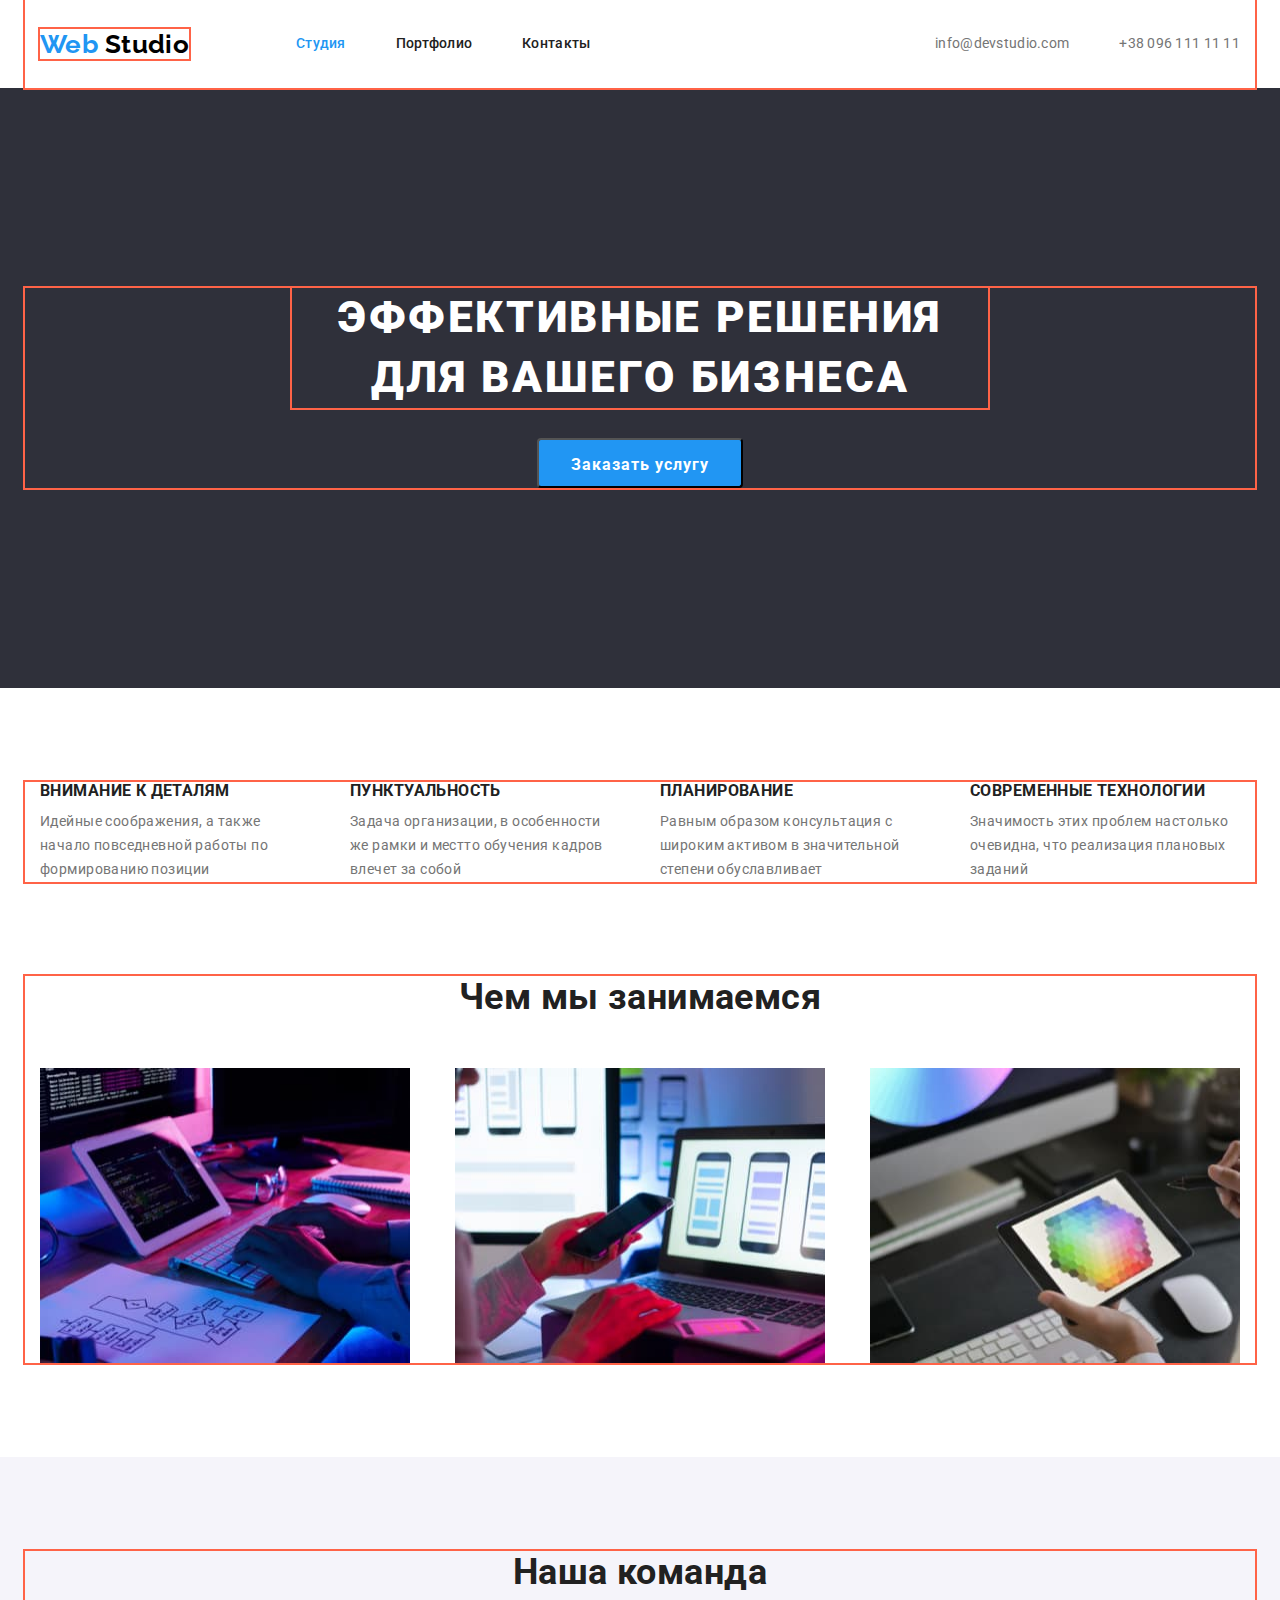
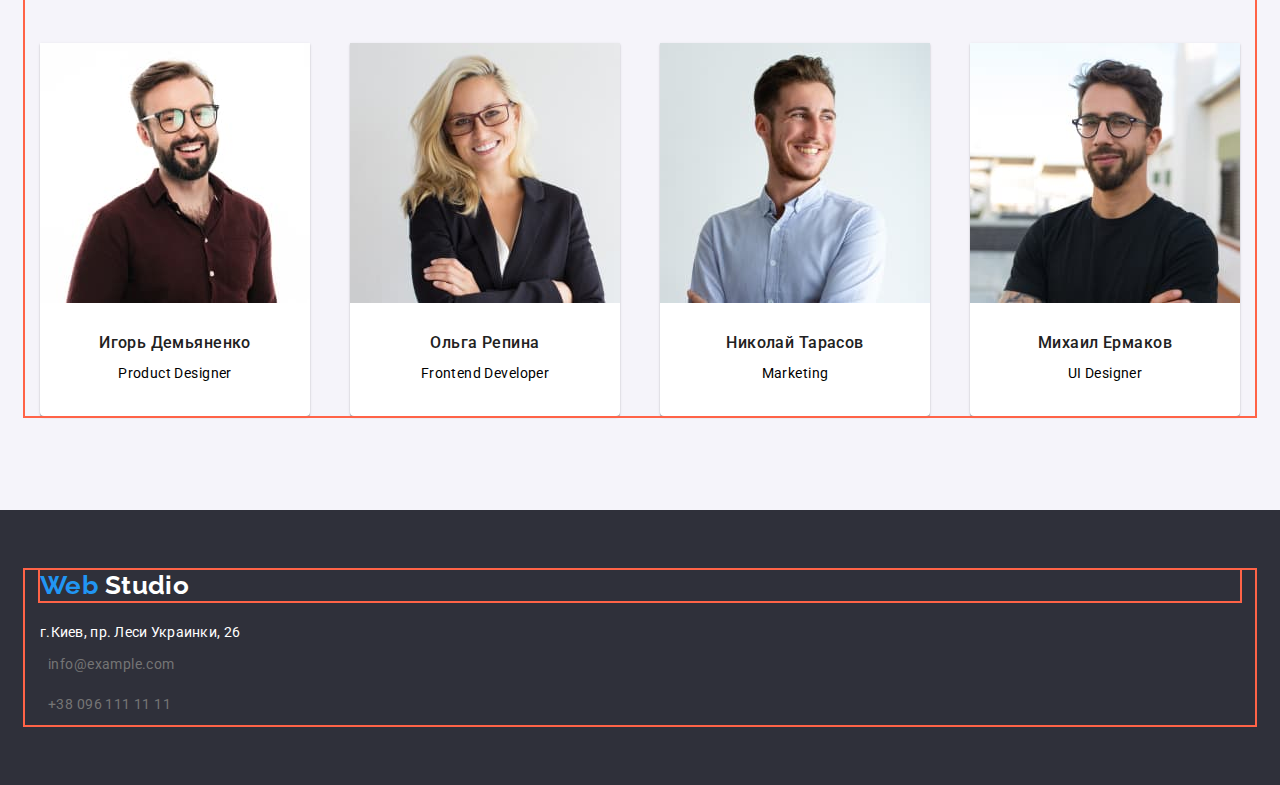
==== commit e405a6da: "дз3 исправлено" ====
--- a/index.html
+++ b/index.html
@@ -99,28 +99,36 @@
 
 			<!-- Command -->
 			<section class="section-command">
-				<div class="container command">
+				<div class="container">
 					<h2 class="command-title">Наша команда</h2>
 					<ul class="command-list">
 						<li class="command-item">
 							<img class="command-img" src="./images/home/img-1.jpg" alt="Игорь-Демьяненко" width="270" height="260" />
-							<h3 class="subtitle">Игорь Демьяненко</h3>
-							<p class="text" lang="en">Product Designer</p>
+							<div class="command">
+								<h3 class="subtitle">Игорь Демьяненко</h3>
+								<p class="text" lang="en">Product Designer</p>
+							</div>
 						</li>
 						<li class="command-item">
 							<img class="command-img" src="./images/home/img-2.jpg" alt="Ольга-Репина" width="270" height="260" />
-							<h3 class="subtitle">Ольга Репина</h3>
-							<p class="text" lang="en">Frontend Developer</p>
+							<div class="command">
+								<h3 class="subtitle">Ольга Репина</h3>
+								<p class="text" lang="en">Frontend Developer</p>
+							</div>
 						</li>
 						<li class="command-item">
 							<img class="command-img" src="./images/home/img-3.jpg" alt="Николай-Тарасов" width="270" height="260" />
-							<h3 class="subtitle">Николай Тарасов</h3>
-							<p class="text" lang="en">Marketing</p>
+							<div class="command">
+								<h3 class="subtitle">Николай Тарасов</h3>
+								<p class="text" lang="en">Marketing</p>
+							</div>
 						</li>
 						<li class="command-item">
 							<img class="command-img" src="./images/home/img-4.jpg" alt="Михаил-Ерамаков" width="270" height="260" />
-							<h3 class="subtitle">Михаил Ермаков</h3>
-							<p class="text" lang="en">UI Designer</p>
+							<div class="command">
+								<h3 class="subtitle">Михаил Ермаков</h3>
+								<p class="text" lang="en">UI Designer</p>
+							</div>
 						</li>
 					</ul>
 				</div>
--- a/styles/styles.css
+++ b/styles/styles.css
@@ -23,7 +23,7 @@
 }
 /* Header */
 .header {
-    padding-top: 24px;
+    border-bottom: 1px;
     }
 .container
 {
@@ -33,7 +33,7 @@
     padding-left: 15px;
     padding-right: 15px;
     text-align: center;
-
+   
     outline: 2px solid tomato;
 }
 .header-nav 
@@ -133,6 +133,12 @@
 }
 
 /* link to page */
+.card 
+{
+    padding: 20px 24px;
+    text-align: left;
+}
+
 .link, .card-text 
 {
     color: var(--primary-txt-color);
@@ -233,10 +239,12 @@
 {
     padding-bottom: 94px;
 }
+
 .command 
 {
-    padding-top: 94px;
-}
+    padding: 30px;
+}
+
 .work-title, .command-title
 {
     font-weight: 700;
@@ -259,17 +267,27 @@
     text-transform: uppercase;
     color: var(--subtitle-txt); 
 }
+.section-item 
+{
+    text-align: left;
+}
 
 .section-item .text 
 {   
     max-width: 270px;
     color: var(--primary-txt-color);
 }
+
+.section-command 
+{
+    padding: 94px 0;
+    background-color: var(--background);
+}
+
 .command-img 
 {
     display: block;
     margin-right: 0;
-    margin-bottom: 30px;
 }
 .command-item, .work-item 
 {
@@ -285,8 +303,6 @@
 }
 .command-item>.text 
 {
-    margin-bottom: 30px;
-    
     font-size: 16px;
     line-height: 1.19;
     color: var(--primary-txt-color);
@@ -315,7 +331,14 @@
     margin-right: 0;
     /* margin-left: 30px; */
 }
-
+.command-item 
+{
+    /* material shadow v1 */
+    box-shadow: 0px 1px 3px rgba(0, 0, 0, 0.12), 0px 1px 1px rgba(0, 0, 0, 0.14), 0px 2px 1px rgba(0, 0, 0, 0.2);
+    border-radius: 0px 0px 4px 4px;
+
+    background-color: var(--bcg-color);
+}
 
 .work-img 
 {
@@ -360,12 +383,7 @@
     color: var(--bcg-color);
     background-color: var(--accent-txt-color);
 }
-.filter-btn
-{
-    cursor: pointer;
-    text-transform: capitalize;
-    color: var(--subtitle-txt);
-}
+
 .filter-btn,
 .card-title .ignor,
 .card-text .ignor 
@@ -374,18 +392,25 @@
 }
 .filter-btn
 {
+    padding: 6px 22px;
     font-family: var(--main-font), sans-serif;
     font-weight: 500;
-    font-size: var(--main-font-size);
+    font-size: 16px;
     line-height: 26px;
     text-align: center;
+    text-transform: capitalize;
     letter-spacing: 0.03em;;
+    cursor: pointer;
+    color: var(--subtitle-txt);
+
+    background: #F5F4FA;
+    border-radius: 4px;
+    border: none;
 }
 
 /* Content card */
 .content-card {
     padding-top: 50px;
-    padding-bottom: 94px;
     outline: 2px solid tomato;
 }
 
@@ -393,9 +418,8 @@
     display: flex;
     flex-wrap: wrap;
     justify-content: space-between;
-}
-.card-item:nth-of-type(3n+1) {
-    margin-left: 0;
+
+    margin: -15px;
 }
 
 .card-item:nth-of-type(3n) {
@@ -417,7 +441,13 @@
 {
     text-transform: capitalize;
 }
-
+.card-art 
+{
+    margin-left: 15px;
+    margin-right: 15px;
+    margin-bottom: 30px;
+    text-align: left;
+}
 .filter-btn:hover,
 .filter-btn:focus 
 {
@@ -428,6 +458,7 @@
 /* Footer */
 .footer 
 {
+    padding: 60px 0;
     background-color: var(--hero-bcg);
 }
 
